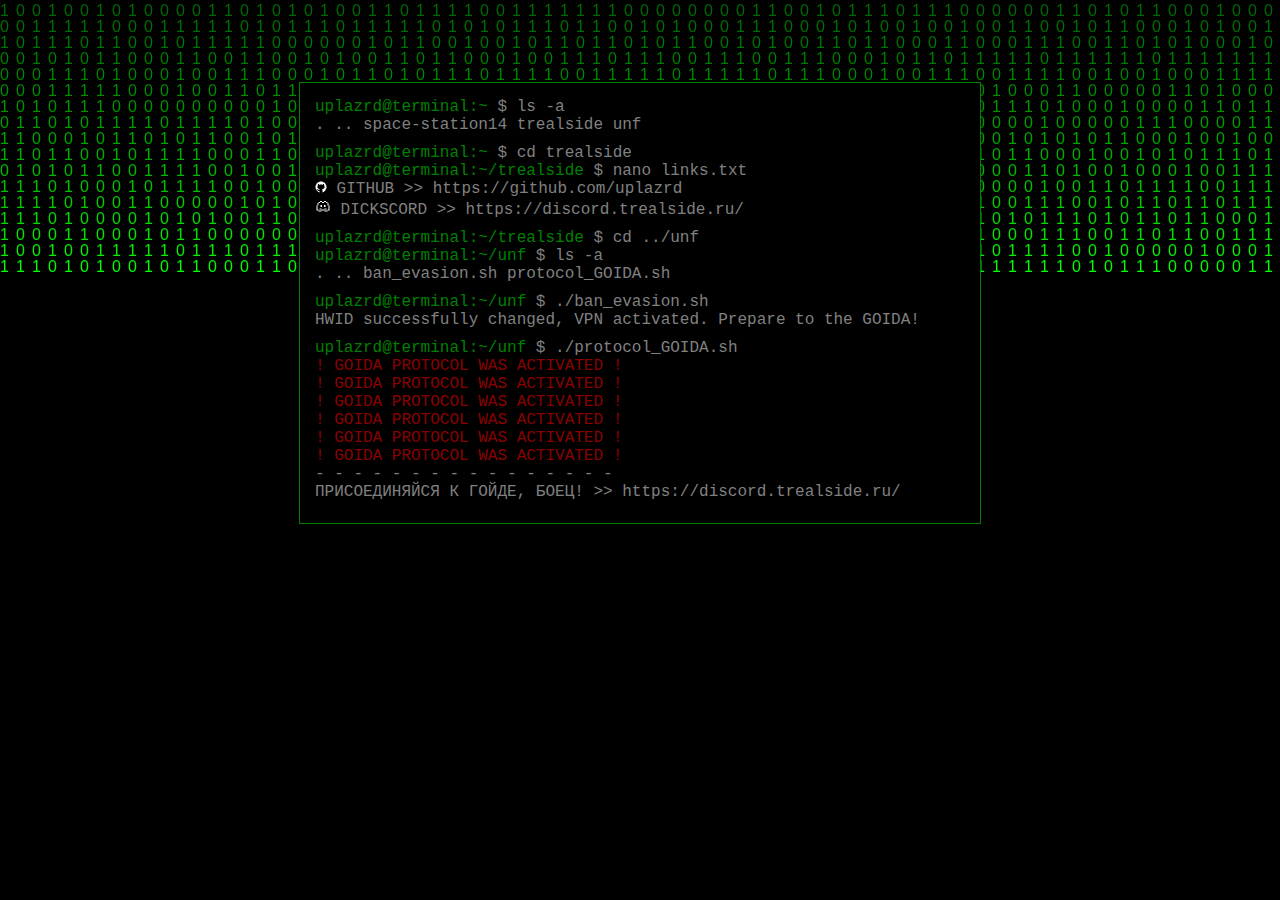
==== index.html @ 8bc77570 "first commit" ====
<!DOCTYPE html>
<html lang="en">
<head>
    <meta charset="UTF-8">
    <meta name="viewport" content="width=device-width, initial-scale=1.0">
    <title>~$ GOIDA PROTOCOL</title>
    <link rel="SHORTCUT ICON" href="icons/ts-logo.png" type="image/x-icon">
    <link rel="stylesheet" href="styles.css">
</head>
<body>

  <audio id="music" src="soundtrack.mp3" autoplay="" loop="" onplaying="" style="display: none;"></audio>
  <div id="overlay" onclick="music.play(); addStuff();"><span class="header center begin" id="status_text">click to enter</span></div>

    <div class="terminal">
        <!-- <div class="about"> -->
        <div class="command">
            <div><cu>uplazrd@terminal:~</cu> <cp>$ ls -a</cp></div>
            <div> . .. space-station14 trealside unf </div>
        </div>

        <div class="command">
            <div><cu>uplazrd@terminal:~</cu> <cp>$ cd trealside</cp></div>
            <div><cu>uplazrd@terminal:~/trealside</cu> <cp>$ nano links.txt</cp></div>
            <div><img src="icons/github.png"> <a href="https://github.com/uplazrd"> GITHUB >> https://github.com/uplazrd</a></div>
            <div><img src="icons/discord.png"> <a href="https://discord.trealside.ru/"> DICKSCORD >> https://discord.trealside.ru/</a></div>
        </div>

        <div class="command">
            <div><cu>uplazrd@terminal:~/trealside</cu> <cp>$ cd ../unf</cp></div>
            <div><cu>uplazrd@terminal:~/unf</cu> <cp>$ ls -a</cp></div>
            <div>. .. ban_evasion.sh protocol_GOIDA.sh</div>
        </div>

        <div class="command">
            <div><cu>uplazrd@terminal:~/unf</cu> <cp>$ ./ban_evasion.sh</cp></div>
            <div>HWID successfully changed, VPN activated. Prepare to the GOIDA!</div>
        </div>

        <div class="command">
            <div><cu>uplazrd@terminal:~/unf</cu> <cp>$ ./protocol_GOIDA.sh</cp></div>
            <div><red>! GOIDA PROTOCOL WAS ACTIVATED !</red> </div>
            <div><red>! GOIDA PROTOCOL WAS ACTIVATED !</red> </div>
            <div><red>! GOIDA PROTOCOL WAS ACTIVATED !</red> </div>
            <div><red>! GOIDA PROTOCOL WAS ACTIVATED !</red> </div>
            <div><red>! GOIDA PROTOCOL WAS ACTIVATED !</red> </div>
            <div><red>! GOIDA PROTOCOL WAS ACTIVATED !</red> </div>
            <div>- - - - - - - - - - - - - - - -</div>
            <div>ПРИСОЕДИНЯЙСЯ К ГОЙДЕ, БОЕЦ! >> <a href="https://discord.trealside.ru/">https://discord.trealside.ru/</div>
        </div>
      </div>
      <!-- </div> -->

    <canvas id="matrix"></canvas>
    <script src="script.js"></script>
    <script src="music.js"></script>
      

</body>
</html>
---- styles.css ----
body {
    background-color: black;
    font-family: 'Courier New', Courier, monospace;
    overflow: hidden;
    height: 100vh;
    margin: 0;
}

canvas {
    position: fixed;
    top: 0;
    left: 0;
    z-index: 1; /* На фоне */
    opacity: 1
}


.terminal {
    background-color: black;
    color: gray;
    position: relative;
    border: 1px solid green;
    padding: 10px;
    width: 660px;
    height: 420px;
    z-index: 3;
    margin-bottom: 20%;
    margin-top: 5%;
    margin-left: auto;
    margin-right: auto;
}

.command {
    padding: 5px;
}
.command a {
    text-decoration: none; 
    color: inherit
}
cp {
    color: gray;
}
cu {
    color: green;
}
red {
    color: darkred;
}
.about {
  margin-right:50%; 
  border: 1px solid green;
}
.credit {
  margin-top: 40%;
}
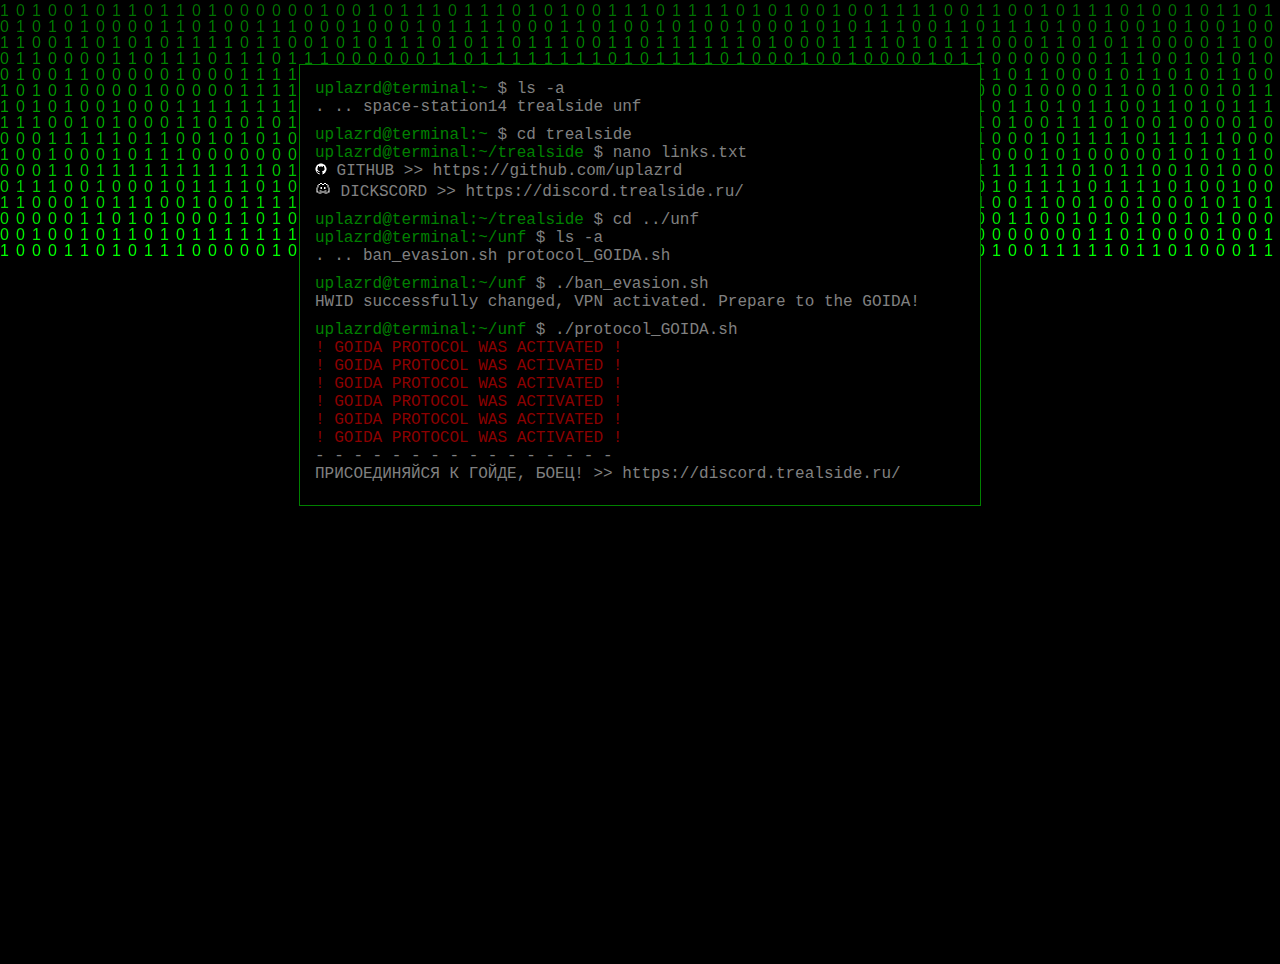
==== commit 4b2411aa: "Update index.html" ====
--- a/index.html
+++ b/index.html
@@ -8,10 +8,6 @@
     <link rel="stylesheet" href="styles.css">
 </head>
 <body>
-
-  <audio id="music" src="soundtrack.mp3" autoplay="" loop="" onplaying="" style="display: none;"></audio>
-  <div id="overlay" onclick="music.play(); addStuff();"><span class="header center begin" id="status_text">click to enter</span></div>
-
     <div class="terminal">
         <!-- <div class="about"> -->
         <div class="command">
@@ -53,8 +49,6 @@
 
     <canvas id="matrix"></canvas>
     <script src="script.js"></script>
-    <script src="music.js"></script>
       
-
 </body>
-</html>+</html>
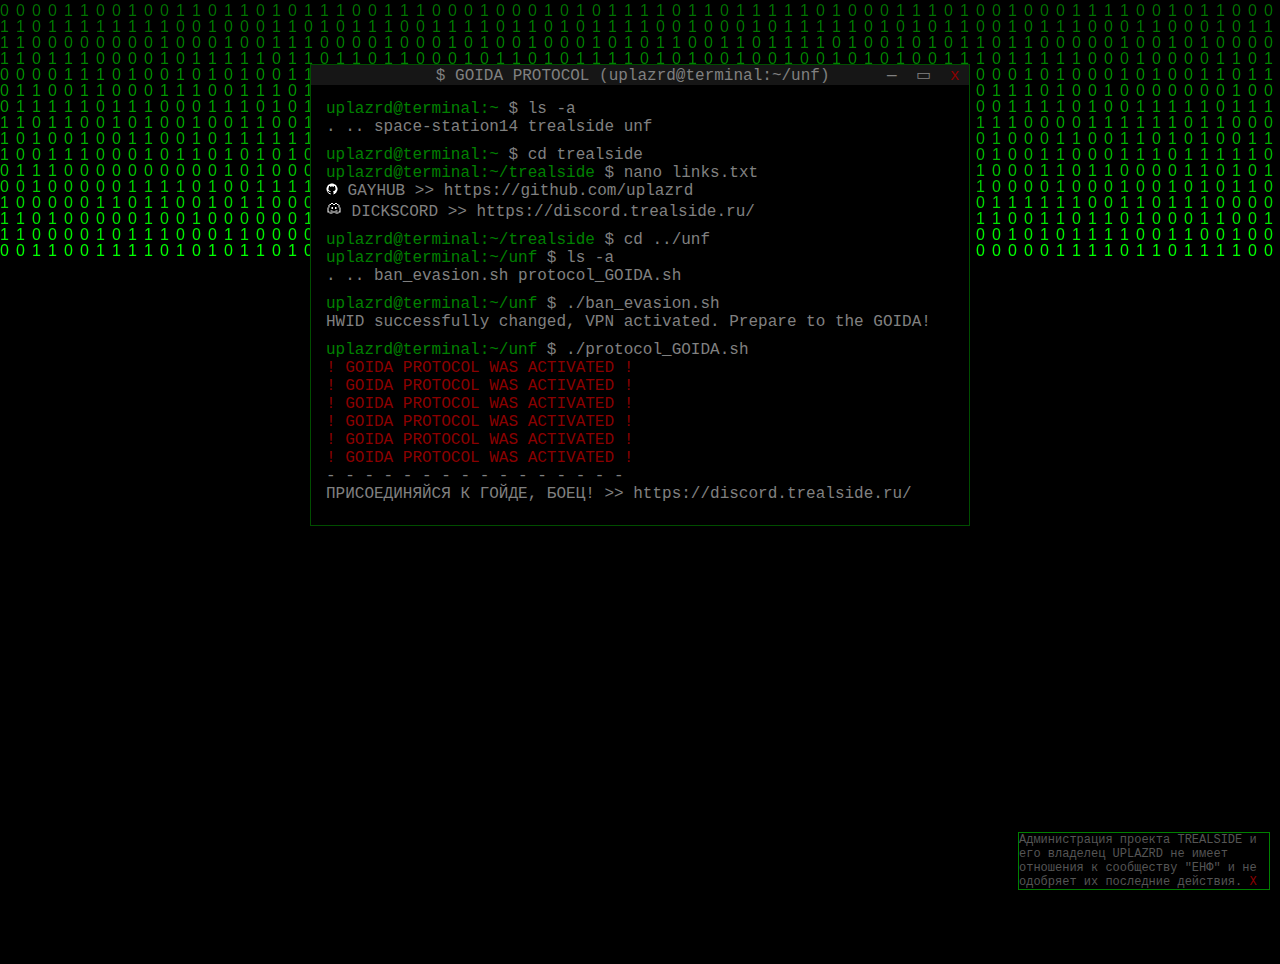
==== commit efc3110a: "Всё. ЕНФ пал. Долой ЕНФ." ====
--- a/index.html
+++ b/index.html
@@ -3,13 +3,19 @@
 <head>
     <meta charset="UTF-8">
     <meta name="viewport" content="width=device-width, initial-scale=1.0">
+    <meta http-equiv="Cache-Control" content="no-cache, no-store, must-revalidate">
+    <meta http-equiv="Cache-Control" max-age=43200>
+    <meta http-equiv="Pragma" content="no-cache">
+    <meta http-equiv="Expires" content="0">
     <title>~$ GOIDA PROTOCOL</title>
     <link rel="SHORTCUT ICON" href="icons/ts-logo.png" type="image/x-icon">
-    <link rel="stylesheet" href="styles.css">
+    <link rel="stylesheet" href="styles.css?ver=3">
 </head>
 <body>
+    <div class="window">
+    <div class="border">             $ GOIDA PROTOCOL (uplazrd@terminal:~/unf)     <a href="#" onclick="document.querySelector('.terminal').style.display='none'; document.querySelector('.border').style.borderBottom = '1px solid rgb(0, 77, 0)';"> — </a><a href="#" onclick="document.querySelector('.terminal').style.display = 'block'; document.querySelector('.border').style.borderBottom = '';"> ▭ <a style="color: darkred;" href="#" onclick="window.close();"> x </a></div>
     <div class="terminal">
-        <!-- <div class="about"> -->
+        
         <div class="command">
             <div><cu>uplazrd@terminal:~</cu> <cp>$ ls -a</cp></div>
             <div> . .. space-station14 trealside unf </div>
@@ -18,8 +24,8 @@
         <div class="command">
             <div><cu>uplazrd@terminal:~</cu> <cp>$ cd trealside</cp></div>
             <div><cu>uplazrd@terminal:~/trealside</cu> <cp>$ nano links.txt</cp></div>
-            <div><img src="icons/github.png"> <a href="https://github.com/uplazrd"> GITHUB >> https://github.com/uplazrd</a></div>
-            <div><img src="icons/discord.png"> <a href="https://discord.trealside.ru/"> DICKSCORD >> https://discord.trealside.ru/</a></div>
+            <div><img src="icons/github.png"> <a href="https://github.com/uplazrd" target="_blank"> GAYHUB >> https://github.com/uplazrd</a></div>
+            <div><img src="icons/discord.png"> <a href="https://discord.trealside.ru/" target="_blank"> DICKSCORD >> https://discord.trealside.ru/</a></div>
         </div>
 
         <div class="command">
@@ -42,13 +48,15 @@
             <div><red>! GOIDA PROTOCOL WAS ACTIVATED !</red> </div>
             <div><red>! GOIDA PROTOCOL WAS ACTIVATED !</red> </div>
             <div>- - - - - - - - - - - - - - - -</div>
-            <div>ПРИСОЕДИНЯЙСЯ К ГОЙДЕ, БОЕЦ! >> <a href="https://discord.trealside.ru/">https://discord.trealside.ru/</div>
+            <div><a href="https://discord.trealside.ru/" target="_blank">ПРИСОЕДИНЯЙСЯ К ГОЙДЕ, БОЕЦ! >> https://discord.trealside.ru/</a></div>
         </div>
       </div>
-      <!-- </div> -->
+      </div>
+      <div class="signature"> Администрация проекта TREALSIDE и его владелец UPLAZRD не имеет отношения к сообществу "ЕНФ" и не одобряет их последние действия. <a href="#"  onclick="document.querySelector('.signature').style.display='none';"><red>X</red></a></div>
 
     <canvas id="matrix"></canvas>
     <script src="script.js"></script>
+    <script src="music.js"></script>
       
 </body>
-</html>
+</html>--- a/styles.css
+++ b/styles.css
@@ -11,30 +11,69 @@
     position: fixed;
     top: 0;
     left: 0;
-    z-index: 1; /* На фоне */
+    z-index: -1; /* На фоне */
     opacity: 1
 }
+.window {
+    color: rgb(77,76,70);
+    width: 660px;
+    height: 460px; 
+    margin-bottom: 20%;
+    margin-top: 5%;
+    margin-left: auto;
+    margin-right: auto;
+    display: 1;
+}
 
+.border {
+    color:gray;
+    height: 20px;
+    background-color: rgb(22, 22, 22);
+    white-space: pre;
+    align-content: center;
+    border-top: 1px solid rgb(0, 77, 0);
+    border-left: 1px solid rgb(0, 77, 0);
+    border-right: 1px solid rgb(0, 77, 0);
+    -moz-user-select: -moz-none;
+    -o-user-select: none;
+    -khtml-user-select: none;
+    -webkit-user-select: none;
+    user-select: none;
+}
 
 .terminal {
     background-color: black;
     color: gray;
     position: relative;
+    padding: 10px;
+    z-index: 3;
+    height: 420px;
+    border-bottom: 1px solid rgb(0, 77, 0);
+    border-left: 1px solid rgb(0, 77, 0);
+    border-right: 1px solid rgb(0, 77, 0);
+}
+
+.signature {
+    position: fixed;
+    bottom: 10px;
+    right: 10px;
+    color: rgb(85, 85, 85);
+    font-size: 12px;
+    width: 250px;
+    background-color: black;
     border: 1px solid green;
-    padding: 10px;
-    width: 660px;
-    height: 420px;
-    z-index: 3;
-    margin-bottom: 20%;
-    margin-top: 5%;
-    margin-left: auto;
-    margin-right: auto;
+    
 }
 
 .command {
     padding: 5px;
 }
-.command a {
+span {
+    text-decoration: underline;
+    font-size: 14px;
+} 
+
+a {
     text-decoration: none; 
     color: inherit
 }
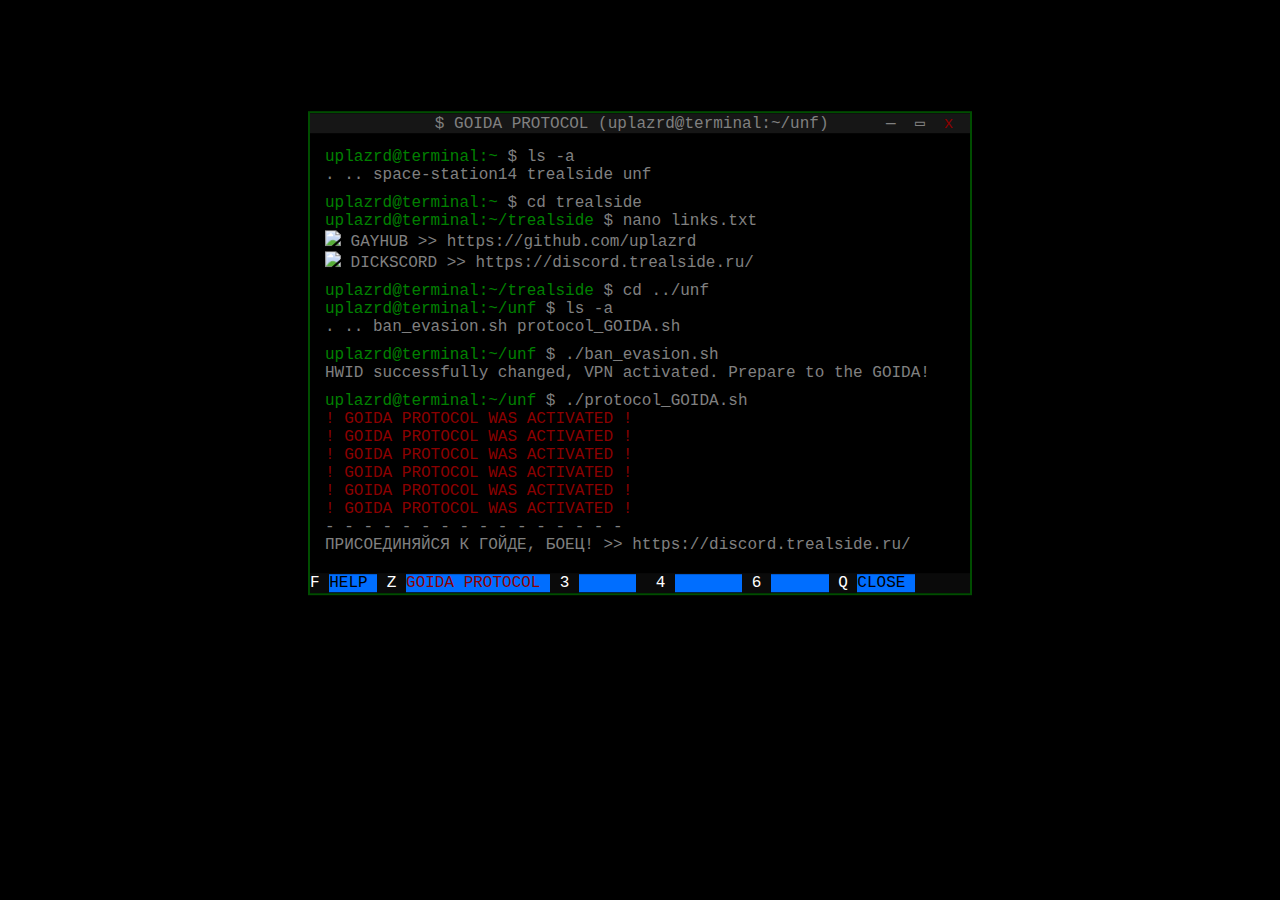
==== commit b43c372a: "pop-itка в нижнее меню" ====
--- a/index.html
+++ b/index.html
@@ -1,5 +1,5 @@
 <!DOCTYPE html>
-<html lang="en">
+<html>
 <head>
     <meta charset="UTF-8">
     <meta name="viewport" content="width=device-width, initial-scale=1.0">
@@ -8,55 +8,58 @@
     <meta http-equiv="Pragma" content="no-cache">
     <meta http-equiv="Expires" content="0">
     <title>~$ GOIDA PROTOCOL</title>
-    <link rel="SHORTCUT ICON" href="icons/ts-logo.png" type="image/x-icon">
-    <link rel="stylesheet" href="styles.css?ver=3">
+    <link rel="SHORTCUT ICON" href="media/ts-logo.png" type="image/x-icon">
+    <link rel="stylesheet" href="styles/window.css">
+    <link rel="stylesheet" href="styles/styles.css">
 </head>
 <body>
-    <div class="window">
-    <div class="border">             $ GOIDA PROTOCOL (uplazrd@terminal:~/unf)     <a href="#" onclick="document.querySelector('.terminal').style.display='none'; document.querySelector('.border').style.borderBottom = '1px solid rgb(0, 77, 0)';"> — </a><a href="#" onclick="document.querySelector('.terminal').style.display = 'block'; document.querySelector('.border').style.borderBottom = '';"> ▭ <a style="color: darkred;" href="#" onclick="window.close();"> x </a></div>
-    <div class="terminal">
-        
-        <div class="command">
-            <div><cu>uplazrd@terminal:~</cu> <cp>$ ls -a</cp></div>
-            <div> . .. space-station14 trealside unf </div>
-        </div>
+    <div id="window" style="position: relative;">
+        <div class="menu" id="top-menu">             $ GOIDA PROTOCOL (uplazrd@terminal:~/unf)     <a href="#" onclick="hideTerminal()"> — </a><a href="#" onclick="showTerminal()"> ▭ </a><a style="color: darkred;" href="#" onclick="window.close();"> x </a></div>
+        <div id="terminal">
+            <div class="command">
+                <div><cu>uplazrd@terminal:~</cu> <cp>$ ls -a</cp></div>
+                <div> . .. space-station14 trealside unf </div>
+            </div>
 
-        <div class="command">
-            <div><cu>uplazrd@terminal:~</cu> <cp>$ cd trealside</cp></div>
-            <div><cu>uplazrd@terminal:~/trealside</cu> <cp>$ nano links.txt</cp></div>
-            <div><img src="icons/github.png"> <a href="https://github.com/uplazrd" target="_blank"> GAYHUB >> https://github.com/uplazrd</a></div>
-            <div><img src="icons/discord.png"> <a href="https://discord.trealside.ru/" target="_blank"> DICKSCORD >> https://discord.trealside.ru/</a></div>
-        </div>
+            <div class="command">
+                <div><cu>uplazrd@terminal:~</cu> <cp>$ cd trealside</cp></div>
+                <div><cu>uplazrd@terminal:~/trealside</cu> <cp>$ nano links.txt</cp></div>
+                <div class="output"><img src="media/github.png"> <a href="https://github.com/uplazrd" target="_blank"> GAYHUB >> https://github.com/uplazrd</a></div>
+                <div><img src="media/discord.png"> <a href="https://discord.trealside.ru/" target="_blank"> DICKSCORD >> https://discord.trealside.ru/</a></div>
+            </div>
 
-        <div class="command">
-            <div><cu>uplazrd@terminal:~/trealside</cu> <cp>$ cd ../unf</cp></div>
-            <div><cu>uplazrd@terminal:~/unf</cu> <cp>$ ls -a</cp></div>
-            <div>. .. ban_evasion.sh protocol_GOIDA.sh</div>
-        </div>
+            <div class="command">
+                <div><cu>uplazrd@terminal:~/trealside</cu> <cp>$ cd ../unf</cp></div>
+                <div><cu>uplazrd@terminal:~/unf</cu> <cp>$ ls -a</cp></div>
+                <div>. .. ban_evasion.sh protocol_GOIDA.sh</div>
+            </div>
 
-        <div class="command">
-            <div><cu>uplazrd@terminal:~/unf</cu> <cp>$ ./ban_evasion.sh</cp></div>
-            <div>HWID successfully changed, VPN activated. Prepare to the GOIDA!</div>
-        </div>
+            <div class="command">
+                <div><cu>uplazrd@terminal:~/unf</cu> <cp>$ ./ban_evasion.sh</cp></div>
+                <div>HWID successfully changed, VPN activated. Prepare to the GOIDA!</div>
+            </div>
 
-        <div class="command">
-            <div><cu>uplazrd@terminal:~/unf</cu> <cp>$ ./protocol_GOIDA.sh</cp></div>
-            <div><red>! GOIDA PROTOCOL WAS ACTIVATED !</red> </div>
-            <div><red>! GOIDA PROTOCOL WAS ACTIVATED !</red> </div>
-            <div><red>! GOIDA PROTOCOL WAS ACTIVATED !</red> </div>
-            <div><red>! GOIDA PROTOCOL WAS ACTIVATED !</red> </div>
-            <div><red>! GOIDA PROTOCOL WAS ACTIVATED !</red> </div>
-            <div><red>! GOIDA PROTOCOL WAS ACTIVATED !</red> </div>
-            <div>- - - - - - - - - - - - - - - -</div>
-            <div><a href="https://discord.trealside.ru/" target="_blank">ПРИСОЕДИНЯЙСЯ К ГОЙДЕ, БОЕЦ! >> https://discord.trealside.ru/</a></div>
-        </div>
-      </div>
-      </div>
-      <div class="signature"> Администрация проекта TREALSIDE и его владелец UPLAZRD не имеет отношения к сообществу "ЕНФ" и не одобряет их последние действия. <a href="#"  onclick="document.querySelector('.signature').style.display='none';"><red>X</red></a></div>
+            <div class="command">
+                <div><cu>uplazrd@terminal:~/unf</cu> <cp>$ ./protocol_GOIDA.sh</cp></div>
+                <div><red>! GOIDA PROTOCOL WAS ACTIVATED !</red> </div>
+                <div><red>! GOIDA PROTOCOL WAS ACTIVATED !</red> </div>
+                <div><red>! GOIDA PROTOCOL WAS ACTIVATED !</red> </div>
+                <div><red>! GOIDA PROTOCOL WAS ACTIVATED !</red> </div>
+                <div><red>! GOIDA PROTOCOL WAS ACTIVATED !</red> </div>
+                <div><red>! GOIDA PROTOCOL WAS ACTIVATED !</red> </div>
+                <div>- - - - - - - - - - - - - - - -</div>
+                <div><a href="https://discord.trealside.ru/" target="_blank">ПРИСОЕДИНЯЙСЯ К ГОЙДЕ, БОЕЦ! >> https://discord.trealside.ru/</a></div>
+            </div>
+        </div>  
+        <div class="menu" id="bottom-menu">F <bluem>HELP </bluem> Z <redm>GOIDA PROTOCOL </redm> 3 <bluem>      </bluem>  4 <bluem>       </bluem> 6 <bluem>      </bluem> Q <bluem>CLOSE </bluem></div>
+    </div>
+
+      <!-- <div class="signature"> Администрация проекта TREALSIDE и его владелец UPLAZRD не имеет отношения к сообществу "ЕНФ" и не одобряет их последние действия. <a href="#"  onclick="document.querySelector('.signature').style.display='none';"><red>X</red></a></div> -->
 
     <canvas id="matrix"></canvas>
-    <script src="script.js"></script>
-    <script src="music.js"></script>
+    <script src="scripts/matrix.js"></script>
+    <script src="scripts/window.js"></script>
+    <script src="scripts/music.js"></script>
       
 </body>
 </html>--- a/styles/window.css
+++ b/styles/window.css
@@ -0,0 +1,63 @@
+#window {
+    color: rgb(77,76,70);
+    width: 660px;
+    position: absolute;
+    background-color: black;
+    top: 50%;
+    left: 50%;
+    transform: translate(-50%, -70%);
+    border: 2px solid rgb(0, 77, 0);
+    overflow: auto;
+}
+
+#terminal {
+    color: gray;
+    padding: 10px;
+    z-index: 3;
+    height: 420px;
+}
+
+.command {
+    padding: 5px;
+}
+
+
+
+/* Меню */
+.menu {
+    background-color: rgb(22, 22, 22);
+    white-space: pre;
+    align-content: center;
+    -moz-user-select: -moz-none;
+    -o-user-select: none;
+    -khtml-user-select: none;
+    -webkit-user-select: none;
+    user-select: none;
+}
+
+#top-menu {
+    color:gray;
+    height: 20px;
+}
+
+#bottom-menu {
+    background-color: rgb(10, 10, 10);
+    color:white;
+    height: 20px;
+    bottom: 0;
+}
+/*  */
+
+
+/* Всплывающее окно */
+.signature {
+    position: fixed;
+    bottom: 10px;
+    right: 10px;
+    color: rgb(85, 85, 85);
+    font-size: 12px;
+    width: 250px;
+    background-color: black;
+    border: 1px solid green;
+}
+/*  */--- a/styles/styles.css
+++ b/styles/styles.css
@@ -0,0 +1,51 @@
+/* Главные стили */
+body {
+    background-color: black;
+    font-family: 'Courier New', Courier, monospace;
+    overflow: hidden;
+    height: 100vh;
+    margin: 0;
+}
+
+canvas {
+    position: fixed;
+    top: 0;
+    left: 0;
+    z-index: -1; /* На фоне */
+    opacity: 1
+}
+/* -------------- */
+
+
+/* Иные стили */
+a {
+    text-decoration: none; 
+    color: inherit
+}
+
+span {
+    text-decoration: underline;
+    font-size: 14px;
+}
+
+cp {
+    color: gray;
+}
+
+cu {
+    color: green;
+}
+
+red {
+    color: darkred;
+}
+
+bluem {
+    color: black;
+    background-color: rgb(0, 110, 255);
+}
+redm {
+    color: darkred;
+    background-color: rgb(0, 110, 255);
+}
+/* -------------- */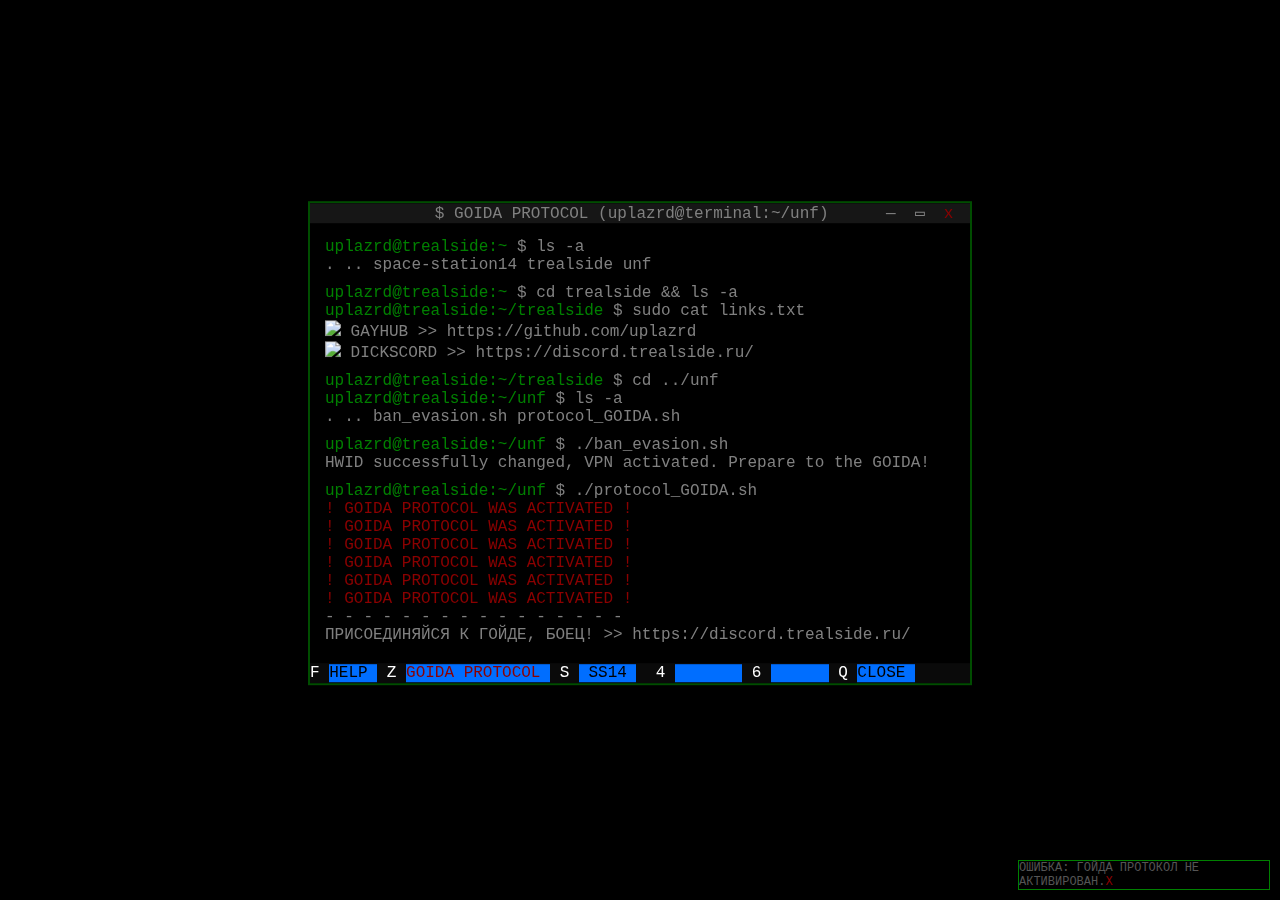
==== commit 469b9643: "Инвалидская попытка в интерактив" ====
--- a/index.html
+++ b/index.html
@@ -17,30 +17,30 @@
         <div class="menu" id="top-menu">             $ GOIDA PROTOCOL (uplazrd@terminal:~/unf)     <a href="#" onclick="hideTerminal()"> — </a><a href="#" onclick="showTerminal()"> ▭ </a><a style="color: darkred;" href="#" onclick="window.close();"> x </a></div>
         <div id="terminal">
             <div class="command">
-                <div><cu>uplazrd@terminal:~</cu> <cp>$ ls -a</cp></div>
+                <div><cu>uplazrd@trealside:~</cu> <cp>$ ls -a</cp></div>
                 <div> . .. space-station14 trealside unf </div>
             </div>
 
             <div class="command">
-                <div><cu>uplazrd@terminal:~</cu> <cp>$ cd trealside</cp></div>
-                <div><cu>uplazrd@terminal:~/trealside</cu> <cp>$ nano links.txt</cp></div>
+                <div><cu>uplazrd@trealside:~</cu> <cp>$ cd trealside && ls -a</cp></div>
+                <div><cu>uplazrd@trealside:~/trealside</cu> <cp>$ sudo cat links.txt</cp></div>
                 <div class="output"><img src="media/github.png"> <a href="https://github.com/uplazrd" target="_blank"> GAYHUB >> https://github.com/uplazrd</a></div>
                 <div><img src="media/discord.png"> <a href="https://discord.trealside.ru/" target="_blank"> DICKSCORD >> https://discord.trealside.ru/</a></div>
             </div>
 
             <div class="command">
-                <div><cu>uplazrd@terminal:~/trealside</cu> <cp>$ cd ../unf</cp></div>
-                <div><cu>uplazrd@terminal:~/unf</cu> <cp>$ ls -a</cp></div>
+                <div><cu>uplazrd@trealside:~/trealside</cu> <cp>$ cd ../unf</cp></div>
+                <div><cu>uplazrd@trealside:~/unf</cu> <cp>$ ls -a</cp></div>
                 <div>. .. ban_evasion.sh protocol_GOIDA.sh</div>
             </div>
 
             <div class="command">
-                <div><cu>uplazrd@terminal:~/unf</cu> <cp>$ ./ban_evasion.sh</cp></div>
+                <div><cu>uplazrd@trealside:~/unf</cu> <cp>$ ./ban_evasion.sh</cp></div>
                 <div>HWID successfully changed, VPN activated. Prepare to the GOIDA!</div>
             </div>
 
             <div class="command">
-                <div><cu>uplazrd@terminal:~/unf</cu> <cp>$ ./protocol_GOIDA.sh</cp></div>
+                <div><cu>uplazrd@trealside:~/unf</cu> <cp>$ ./protocol_GOIDA.sh</cp></div>
                 <div><red>! GOIDA PROTOCOL WAS ACTIVATED !</red> </div>
                 <div><red>! GOIDA PROTOCOL WAS ACTIVATED !</red> </div>
                 <div><red>! GOIDA PROTOCOL WAS ACTIVATED !</red> </div>
@@ -51,10 +51,12 @@
                 <div><a href="https://discord.trealside.ru/" target="_blank">ПРИСОЕДИНЯЙСЯ К ГОЙДЕ, БОЕЦ! >> https://discord.trealside.ru/</a></div>
             </div>
         </div>  
-        <div class="menu" id="bottom-menu">F <bluem>HELP </bluem> Z <redm>GOIDA PROTOCOL </redm> 3 <bluem>      </bluem>  4 <bluem>       </bluem> 6 <bluem>      </bluem> Q <bluem>CLOSE </bluem></div>
+        <div class="menu" id="bottom-menu">F <bluem>HELP </bluem> Z <redm>GOIDA PROTOCOL </redm> S <bluem> SS14 </bluem>  4 <bluem>       </bluem> 6 <bluem>      </bluem> Q <bluem>CLOSE </bluem></div>
     </div>
 
-      <!-- <div class="signature"> Администрация проекта TREALSIDE и его владелец UPLAZRD не имеет отношения к сообществу "ЕНФ" и не одобряет их последние действия. <a href="#"  onclick="document.querySelector('.signature').style.display='none';"><red>X</red></a></div> -->
+
+    
+    <div class="signature">ОШИБКА: ГОЙДА ПРОТОКОЛ НЕ АКТИВИРОВАН.<a href="#"  onclick="document.querySelector('.signature').style.display='none';"><red>X</red></a></div>
 
     <canvas id="matrix"></canvas>
     <script src="scripts/matrix.js"></script>
--- a/styles/window.css
+++ b/styles/window.css
@@ -3,11 +3,12 @@
     width: 660px;
     position: absolute;
     background-color: black;
-    top: 50%;
+    top: 60%;
     left: 50%;
     transform: translate(-50%, -70%);
     border: 2px solid rgb(0, 77, 0);
     overflow: auto;
+    box-shadow: 20px 20px 0 0 rgba(0, 0, 0, 0.7);
 }
 
 #terminal {
@@ -59,5 +60,6 @@
     width: 250px;
     background-color: black;
     border: 1px solid green;
+    
 }
 /*  */